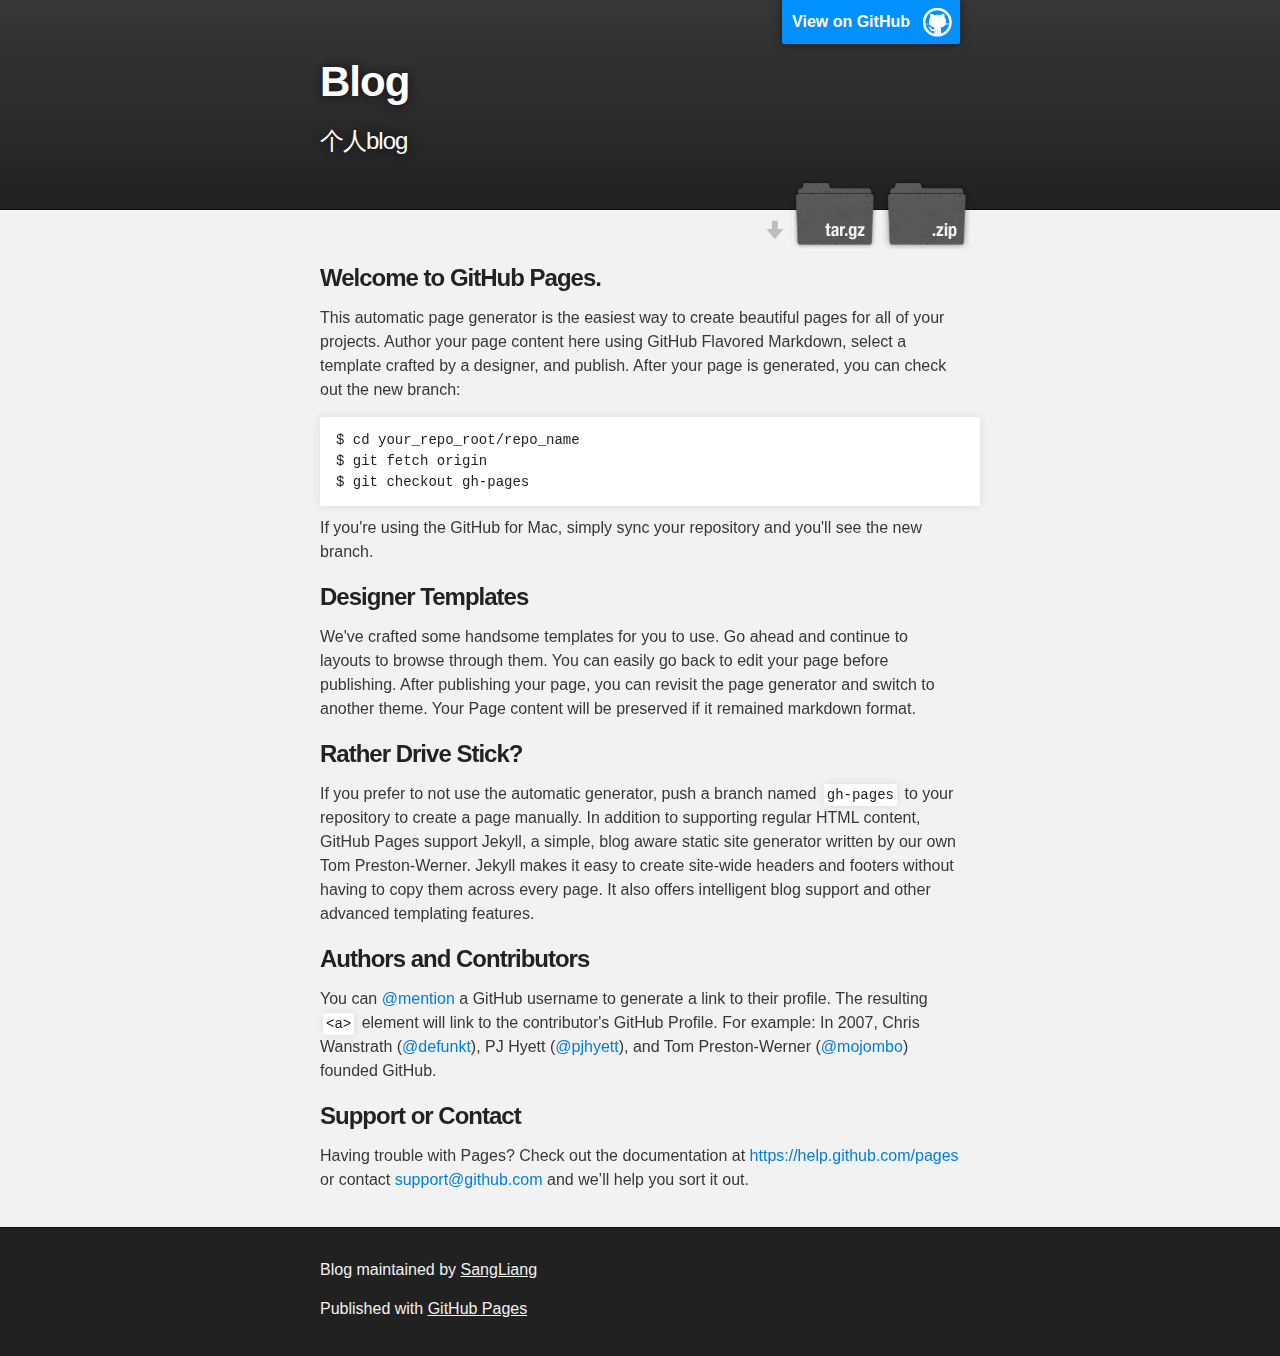
==== index.html @ adbaa925 "Create gh-pages branch via GitHub" ====
<!DOCTYPE html>
<html>

  <head>
    <meta charset='utf-8'>
    <meta http-equiv="X-UA-Compatible" content="chrome=1">
    <meta name="description" content="Blog : 个人blog">

    <link rel="stylesheet" type="text/css" media="screen" href="stylesheets/stylesheet.css">

    <title>Blog</title>
  </head>

  <body>

    <!-- HEADER -->
    <div id="header_wrap" class="outer">
        <header class="inner">
          <a id="forkme_banner" href="https://github.com/SangLiang/Blog">View on GitHub</a>

          <h1 id="project_title">Blog</h1>
          <h2 id="project_tagline">个人blog</h2>

            <section id="downloads">
              <a class="zip_download_link" href="https://github.com/SangLiang/Blog/zipball/master">Download this project as a .zip file</a>
              <a class="tar_download_link" href="https://github.com/SangLiang/Blog/tarball/master">Download this project as a tar.gz file</a>
            </section>
        </header>
    </div>

    <!-- MAIN CONTENT -->
    <div id="main_content_wrap" class="outer">
      <section id="main_content" class="inner">
        <h3>
<a id="welcome-to-github-pages" class="anchor" href="#welcome-to-github-pages" aria-hidden="true"><span class="octicon octicon-link"></span></a>Welcome to GitHub Pages.</h3>

<p>This automatic page generator is the easiest way to create beautiful pages for all of your projects. Author your page content here using GitHub Flavored Markdown, select a template crafted by a designer, and publish. After your page is generated, you can check out the new branch:</p>

<pre><code>$ cd your_repo_root/repo_name
$ git fetch origin
$ git checkout gh-pages
</code></pre>

<p>If you're using the GitHub for Mac, simply sync your repository and you'll see the new branch.</p>

<h3>
<a id="designer-templates" class="anchor" href="#designer-templates" aria-hidden="true"><span class="octicon octicon-link"></span></a>Designer Templates</h3>

<p>We've crafted some handsome templates for you to use. Go ahead and continue to layouts to browse through them. You can easily go back to edit your page before publishing. After publishing your page, you can revisit the page generator and switch to another theme. Your Page content will be preserved if it remained markdown format.</p>

<h3>
<a id="rather-drive-stick" class="anchor" href="#rather-drive-stick" aria-hidden="true"><span class="octicon octicon-link"></span></a>Rather Drive Stick?</h3>

<p>If you prefer to not use the automatic generator, push a branch named <code>gh-pages</code> to your repository to create a page manually. In addition to supporting regular HTML content, GitHub Pages support Jekyll, a simple, blog aware static site generator written by our own Tom Preston-Werner. Jekyll makes it easy to create site-wide headers and footers without having to copy them across every page. It also offers intelligent blog support and other advanced templating features.</p>

<h3>
<a id="authors-and-contributors" class="anchor" href="#authors-and-contributors" aria-hidden="true"><span class="octicon octicon-link"></span></a>Authors and Contributors</h3>

<p>You can <a href="https://github.com/blog/821" class="user-mention">@mention</a> a GitHub username to generate a link to their profile. The resulting <code>&lt;a&gt;</code> element will link to the contributor's GitHub Profile. For example: In 2007, Chris Wanstrath (<a href="https://github.com/defunkt" class="user-mention">@defunkt</a>), PJ Hyett (<a href="https://github.com/pjhyett" class="user-mention">@pjhyett</a>), and Tom Preston-Werner (<a href="https://github.com/mojombo" class="user-mention">@mojombo</a>) founded GitHub.</p>

<h3>
<a id="support-or-contact" class="anchor" href="#support-or-contact" aria-hidden="true"><span class="octicon octicon-link"></span></a>Support or Contact</h3>

<p>Having trouble with Pages? Check out the documentation at <a href="https://help.github.com/pages">https://help.github.com/pages</a> or contact <a href="mailto:support@github.com">support@github.com</a> and we’ll help you sort it out.</p>
      </section>
    </div>

    <!-- FOOTER  -->
    <div id="footer_wrap" class="outer">
      <footer class="inner">
        <p class="copyright">Blog maintained by <a href="https://github.com/SangLiang">SangLiang</a></p>
        <p>Published with <a href="http://pages.github.com">GitHub Pages</a></p>
      </footer>
    </div>

    

  </body>
</html>
---- stylesheets/stylesheet.css ----
/*******************************************************************************
Slate Theme for GitHub Pages
by Jason Costello, @jsncostello
*******************************************************************************/

@import url(pygment_trac.css);

/*******************************************************************************
MeyerWeb Reset
*******************************************************************************/

html, body, div, span, applet, object, iframe,
h1, h2, h3, h4, h5, h6, p, blockquote, pre,
a, abbr, acronym, address, big, cite, code,
del, dfn, em, img, ins, kbd, q, s, samp,
small, strike, strong, sub, sup, tt, var,
b, u, i, center,
dl, dt, dd, ol, ul, li,
fieldset, form, label, legend,
table, caption, tbody, tfoot, thead, tr, th, td,
article, aside, canvas, details, embed,
figure, figcaption, footer, header, hgroup,
menu, nav, output, ruby, section, summary,
time, mark, audio, video {
  margin: 0;
  padding: 0;
  border: 0;
  font: inherit;
  vertical-align: baseline;
}

/* HTML5 display-role reset for older browsers */
article, aside, details, figcaption, figure,
footer, header, hgroup, menu, nav, section {
  display: block;
}

ol, ul {
  list-style: none;
}

table {
  border-collapse: collapse;
  border-spacing: 0;
}

/*******************************************************************************
Theme Styles
*******************************************************************************/

body {
  box-sizing: border-box;
  color:#373737;
  background: #212121;
  font-size: 16px;
  font-family: 'Myriad Pro', Calibri, Helvetica, Arial, sans-serif;
  line-height: 1.5;
  -webkit-font-smoothing: antialiased;
}

h1, h2, h3, h4, h5, h6 {
  margin: 10px 0;
  font-weight: 700;
  color:#222222;
  font-family: 'Lucida Grande', 'Calibri', Helvetica, Arial, sans-serif;
  letter-spacing: -1px;
}

h1 {
  font-size: 36px;
  font-weight: 700;
}

h2 {
  padding-bottom: 10px;
  font-size: 32px;
  background: url('../images/bg_hr.png') repeat-x bottom;
}

h3 {
  font-size: 24px;
}

h4 {
  font-size: 21px;
}

h5 {
  font-size: 18px;
}

h6 {
  font-size: 16px;
}

p {
  margin: 10px 0 15px 0;
}

footer p {
  color: #f2f2f2;
}

a {
  text-decoration: none;
  color: #007edf;
  text-shadow: none;

  transition: color 0.5s ease;
  transition: text-shadow 0.5s ease;
  -webkit-transition: color 0.5s ease;
  -webkit-transition: text-shadow 0.5s ease;
  -moz-transition: color 0.5s ease;
  -moz-transition: text-shadow 0.5s ease;
  -o-transition: color 0.5s ease;
  -o-transition: text-shadow 0.5s ease;
  -ms-transition: color 0.5s ease;
  -ms-transition: text-shadow 0.5s ease;
}

a:hover, a:focus {text-decoration: underline;}

footer a {
  color: #F2F2F2;
  text-decoration: underline;
}

em {
  font-style: italic;
}

strong {
  font-weight: bold;
}

img {
  position: relative;
  margin: 0 auto;
  max-width: 739px;
  padding: 5px;
  margin: 10px 0 10px 0;
  border: 1px solid #ebebeb;

  box-shadow: 0 0 5px #ebebeb;
  -webkit-box-shadow: 0 0 5px #ebebeb;
  -moz-box-shadow: 0 0 5px #ebebeb;
  -o-box-shadow: 0 0 5px #ebebeb;
  -ms-box-shadow: 0 0 5px #ebebeb;
}

p img {
  display: inline;
  margin: 0;
  padding: 0;
  vertical-align: middle;
  text-align: center;
  border: none;
}

pre, code {
  width: 100%;
  color: #222;
  background-color: #fff;

  font-family: Monaco, "Bitstream Vera Sans Mono", "Lucida Console", Terminal, monospace;
  font-size: 14px;

  border-radius: 2px;
  -moz-border-radius: 2px;
  -webkit-border-radius: 2px;
}

pre {
  width: 100%;
  padding: 10px;
  box-shadow: 0 0 10px rgba(0,0,0,.1);
  overflow: auto;
}

code {
  padding: 3px;
  margin: 0 3px;
  box-shadow: 0 0 10px rgba(0,0,0,.1);
}

pre code {
  display: block;
  box-shadow: none;
}

blockquote {
  color: #666;
  margin-bottom: 20px;
  padding: 0 0 0 20px;
  border-left: 3px solid #bbb;
}


ul, ol, dl {
  margin-bottom: 15px
}

ul {
  list-style-position: inside;
  list-style: disc;
  padding-left: 20px;
}

ol {
  list-style-position: inside;
  list-style: decimal;
  padding-left: 20px;
}

dl dt {
  font-weight: bold;
}

dl dd {
  padding-left: 20px;
  font-style: italic;
}

dl p {
  padding-left: 20px;
  font-style: italic;
}

hr {
  height: 1px;
  margin-bottom: 5px;
  border: none;
  background: url('../images/bg_hr.png') repeat-x center;
}

table {
  border: 1px solid #373737;
  margin-bottom: 20px;
  text-align: left;
 }

th {
  font-family: 'Lucida Grande', 'Helvetica Neue', Helvetica, Arial, sans-serif;
  padding: 10px;
  background: #373737;
  color: #fff;
 }

td {
  padding: 10px;
  border: 1px solid #373737;
 }

form {
  background: #f2f2f2;
  padding: 20px;
}

/*******************************************************************************
Full-Width Styles
*******************************************************************************/

.outer {
  width: 100%;
}

.inner {
  position: relative;
  max-width: 640px;
  padding: 20px 10px;
  margin: 0 auto;
}

#forkme_banner {
  display: block;
  position: absolute;
  top:0;
  right: 10px;
  z-index: 10;
  padding: 10px 50px 10px 10px;
  color: #fff;
  background: url('../images/blacktocat.png') #0090ff no-repeat 95% 50%;
  font-weight: 700;
  box-shadow: 0 0 10px rgba(0,0,0,.5);
  border-bottom-left-radius: 2px;
  border-bottom-right-radius: 2px;
}

#header_wrap {
  background: #212121;
  background: -moz-linear-gradient(top, #373737, #212121);
  background: -webkit-linear-gradient(top, #373737, #212121);
  background: -ms-linear-gradient(top, #373737, #212121);
  background: -o-linear-gradient(top, #373737, #212121);
  background: linear-gradient(top, #373737, #212121);
}

#header_wrap .inner {
  padding: 50px 10px 30px 10px;
}

#project_title {
  margin: 0;
  color: #fff;
  font-size: 42px;
  font-weight: 700;
  text-shadow: #111 0px 0px 10px;
}

#project_tagline {
  color: #fff;
  font-size: 24px;
  font-weight: 300;
  background: none;
  text-shadow: #111 0px 0px 10px;
}

#downloads {
  position: absolute;
  width: 210px;
  z-index: 10;
  bottom: -40px;
  right: 0;
  height: 70px;
  background: url('../images/icon_download.png') no-repeat 0% 90%;
}

.zip_download_link {
  display: block;
  float: right;
  width: 90px;
  height:70px;
  text-indent: -5000px;
  overflow: hidden;
  background: url(../images/sprite_download.png) no-repeat bottom left;
}

.tar_download_link {
  display: block;
  float: right;
  width: 90px;
  height:70px;
  text-indent: -5000px;
  overflow: hidden;
  background: url(../images/sprite_download.png) no-repeat bottom right;
  margin-left: 10px;
}

.zip_download_link:hover {
  background: url(../images/sprite_download.png) no-repeat top left;
}

.tar_download_link:hover {
  background: url(../images/sprite_download.png) no-repeat top right;
}

#main_content_wrap {
  background: #f2f2f2;
  border-top: 1px solid #111;
  border-bottom: 1px solid #111;
}

#main_content {
  padding-top: 40px;
}

#footer_wrap {
  background: #212121;
}



/*******************************************************************************
Small Device Styles
*******************************************************************************/

@media screen and (max-width: 480px) {
  body {
    font-size:14px;
  }

  #downloads {
    display: none;
  }

  .inner {
    min-width: 320px;
    max-width: 480px;
  }

  #project_title {
  font-size: 32px;
  }

  h1 {
    font-size: 28px;
  }

  h2 {
    font-size: 24px;
  }

  h3 {
    font-size: 21px;
  }

  h4 {
    font-size: 18px;
  }

  h5 {
    font-size: 14px;
  }

  h6 {
    font-size: 12px;
  }

  code, pre {
    min-width: 320px;
    max-width: 480px;
    font-size: 11px;
  }

}
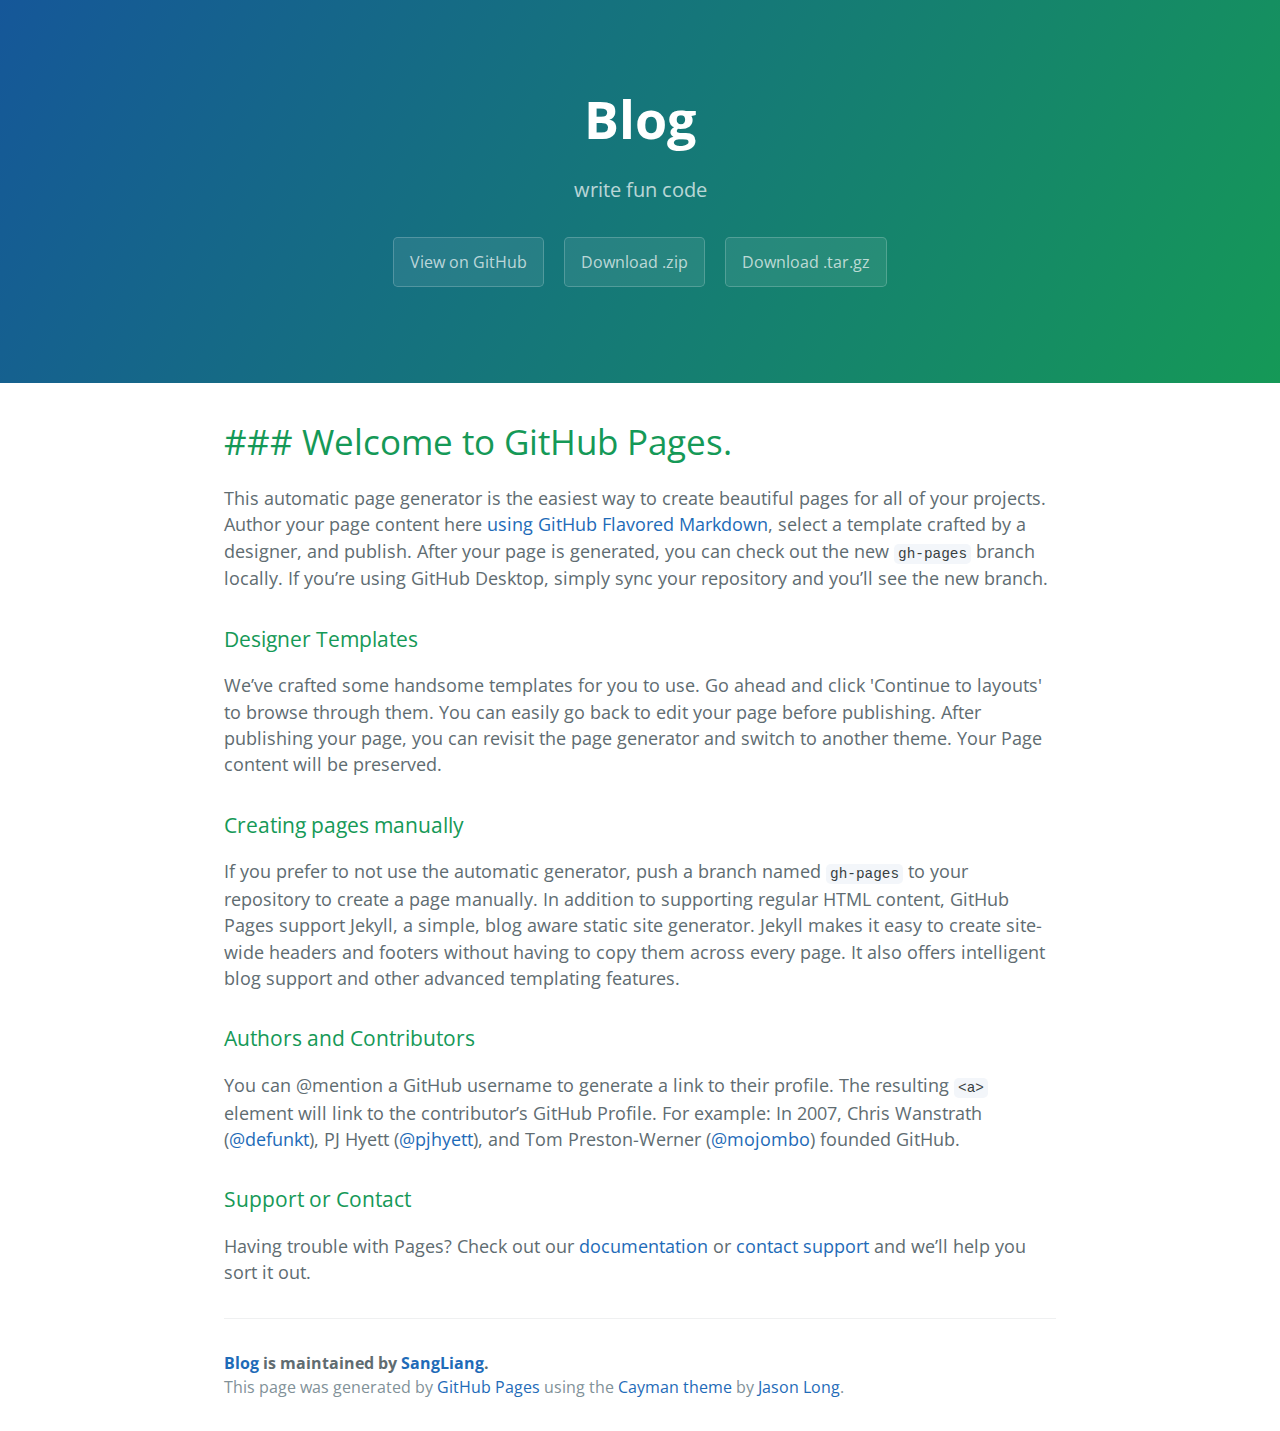
==== commit 9dacd980: "Create gh-pages branch via GitHub" ====
--- a/index.html
+++ b/index.html
@@ -1,79 +1,57 @@
 <!DOCTYPE html>
-<html>
+<html lang="en-us">
+  <head>
+    <meta charset="UTF-8">
+    <title>Blog by SangLiang</title>
+    <meta name="viewport" content="width=device-width, initial-scale=1">
+    <link rel="stylesheet" type="text/css" href="stylesheets/normalize.css" media="screen">
+    <link href='https://fonts.googleapis.com/css?family=Open+Sans:400,700' rel='stylesheet' type='text/css'>
+    <link rel="stylesheet" type="text/css" href="stylesheets/stylesheet.css" media="screen">
+    <link rel="stylesheet" type="text/css" href="stylesheets/github-light.css" media="screen">
+  </head>
+  <body>
+    <section class="page-header">
+      <h1 class="project-name">Blog</h1>
+      <h2 class="project-tagline">write fun code</h2>
+      <a href="https://github.com/SangLiang/Blog" class="btn">View on GitHub</a>
+      <a href="https://github.com/SangLiang/Blog/zipball/master" class="btn">Download .zip</a>
+      <a href="https://github.com/SangLiang/Blog/tarball/master" class="btn">Download .tar.gz</a>
+    </section>
 
-  <head>
-    <meta charset='utf-8'>
-    <meta http-equiv="X-UA-Compatible" content="chrome=1">
-    <meta name="description" content="Blog : 个人blog">
+    <section class="main-content">
+      <h1>
+<a id="-welcome-to-github-pages" class="anchor" href="#-welcome-to-github-pages" aria-hidden="true"><span aria-hidden="true" class="octicon octicon-link"></span></a>### Welcome to GitHub Pages.</h1>
 
-    <link rel="stylesheet" type="text/css" media="screen" href="stylesheets/stylesheet.css">
-
-    <title>Blog</title>
-  </head>
-
-  <body>
-
-    <!-- HEADER -->
-    <div id="header_wrap" class="outer">
-        <header class="inner">
-          <a id="forkme_banner" href="https://github.com/SangLiang/Blog">View on GitHub</a>
-
-          <h1 id="project_title">Blog</h1>
-          <h2 id="project_tagline">个人blog</h2>
-
-            <section id="downloads">
-              <a class="zip_download_link" href="https://github.com/SangLiang/Blog/zipball/master">Download this project as a .zip file</a>
-              <a class="tar_download_link" href="https://github.com/SangLiang/Blog/tarball/master">Download this project as a tar.gz file</a>
-            </section>
-        </header>
-    </div>
-
-    <!-- MAIN CONTENT -->
-    <div id="main_content_wrap" class="outer">
-      <section id="main_content" class="inner">
-        <h3>
-<a id="welcome-to-github-pages" class="anchor" href="#welcome-to-github-pages" aria-hidden="true"><span class="octicon octicon-link"></span></a>Welcome to GitHub Pages.</h3>
-
-<p>This automatic page generator is the easiest way to create beautiful pages for all of your projects. Author your page content here using GitHub Flavored Markdown, select a template crafted by a designer, and publish. After your page is generated, you can check out the new branch:</p>
-
-<pre><code>$ cd your_repo_root/repo_name
-$ git fetch origin
-$ git checkout gh-pages
-</code></pre>
-
-<p>If you're using the GitHub for Mac, simply sync your repository and you'll see the new branch.</p>
+<p>This automatic page generator is the easiest way to create beautiful pages for all of your projects. Author your page content here <a href="https://guides.github.com/features/mastering-markdown/">using GitHub Flavored Markdown</a>, select a template crafted by a designer, and publish. After your page is generated, you can check out the new <code>gh-pages</code> branch locally. If you’re using GitHub Desktop, simply sync your repository and you’ll see the new branch.</p>
 
 <h3>
-<a id="designer-templates" class="anchor" href="#designer-templates" aria-hidden="true"><span class="octicon octicon-link"></span></a>Designer Templates</h3>
+<a id="designer-templates" class="anchor" href="#designer-templates" aria-hidden="true"><span aria-hidden="true" class="octicon octicon-link"></span></a>Designer Templates</h3>
 
-<p>We've crafted some handsome templates for you to use. Go ahead and continue to layouts to browse through them. You can easily go back to edit your page before publishing. After publishing your page, you can revisit the page generator and switch to another theme. Your Page content will be preserved if it remained markdown format.</p>
+<p>We’ve crafted some handsome templates for you to use. Go ahead and click 'Continue to layouts' to browse through them. You can easily go back to edit your page before publishing. After publishing your page, you can revisit the page generator and switch to another theme. Your Page content will be preserved.</p>
 
 <h3>
-<a id="rather-drive-stick" class="anchor" href="#rather-drive-stick" aria-hidden="true"><span class="octicon octicon-link"></span></a>Rather Drive Stick?</h3>
+<a id="creating-pages-manually" class="anchor" href="#creating-pages-manually" aria-hidden="true"><span aria-hidden="true" class="octicon octicon-link"></span></a>Creating pages manually</h3>
 
-<p>If you prefer to not use the automatic generator, push a branch named <code>gh-pages</code> to your repository to create a page manually. In addition to supporting regular HTML content, GitHub Pages support Jekyll, a simple, blog aware static site generator written by our own Tom Preston-Werner. Jekyll makes it easy to create site-wide headers and footers without having to copy them across every page. It also offers intelligent blog support and other advanced templating features.</p>
+<p>If you prefer to not use the automatic generator, push a branch named <code>gh-pages</code> to your repository to create a page manually. In addition to supporting regular HTML content, GitHub Pages support Jekyll, a simple, blog aware static site generator. Jekyll makes it easy to create site-wide headers and footers without having to copy them across every page. It also offers intelligent blog support and other advanced templating features.</p>
 
 <h3>
-<a id="authors-and-contributors" class="anchor" href="#authors-and-contributors" aria-hidden="true"><span class="octicon octicon-link"></span></a>Authors and Contributors</h3>
+<a id="authors-and-contributors" class="anchor" href="#authors-and-contributors" aria-hidden="true"><span aria-hidden="true" class="octicon octicon-link"></span></a>Authors and Contributors</h3>
 
-<p>You can <a href="https://github.com/blog/821" class="user-mention">@mention</a> a GitHub username to generate a link to their profile. The resulting <code>&lt;a&gt;</code> element will link to the contributor's GitHub Profile. For example: In 2007, Chris Wanstrath (<a href="https://github.com/defunkt" class="user-mention">@defunkt</a>), PJ Hyett (<a href="https://github.com/pjhyett" class="user-mention">@pjhyett</a>), and Tom Preston-Werner (<a href="https://github.com/mojombo" class="user-mention">@mojombo</a>) founded GitHub.</p>
+<p>You can @mention a GitHub username to generate a link to their profile. The resulting <code>&lt;a&gt;</code> element will link to the contributor’s GitHub Profile. For example: In 2007, Chris Wanstrath (<a href="https://github.com/defunkt" class="user-mention">@defunkt</a>), PJ Hyett (<a href="https://github.com/pjhyett" class="user-mention">@pjhyett</a>), and Tom Preston-Werner (<a href="https://github.com/mojombo" class="user-mention">@mojombo</a>) founded GitHub.</p>
 
 <h3>
-<a id="support-or-contact" class="anchor" href="#support-or-contact" aria-hidden="true"><span class="octicon octicon-link"></span></a>Support or Contact</h3>
+<a id="support-or-contact" class="anchor" href="#support-or-contact" aria-hidden="true"><span aria-hidden="true" class="octicon octicon-link"></span></a>Support or Contact</h3>
 
-<p>Having trouble with Pages? Check out the documentation at <a href="https://help.github.com/pages">https://help.github.com/pages</a> or contact <a href="mailto:support@github.com">support@github.com</a> and we’ll help you sort it out.</p>
-      </section>
-    </div>
+<p>Having trouble with Pages? Check out our <a href="https://help.github.com/pages">documentation</a> or <a href="https://github.com/contact">contact support</a> and we’ll help you sort it out.</p>
 
-    <!-- FOOTER  -->
-    <div id="footer_wrap" class="outer">
-      <footer class="inner">
-        <p class="copyright">Blog maintained by <a href="https://github.com/SangLiang">SangLiang</a></p>
-        <p>Published with <a href="http://pages.github.com">GitHub Pages</a></p>
+      <footer class="site-footer">
+        <span class="site-footer-owner"><a href="https://github.com/SangLiang/Blog">Blog</a> is maintained by <a href="https://github.com/SangLiang">SangLiang</a>.</span>
+
+        <span class="site-footer-credits">This page was generated by <a href="https://pages.github.com">GitHub Pages</a> using the <a href="https://github.com/jasonlong/cayman-theme">Cayman theme</a> by <a href="https://twitter.com/jasonlong">Jason Long</a>.</span>
       </footer>
-    </div>
 
-    
+    </section>
 
+  
   </body>
 </html>
--- a/stylesheets/stylesheet.css
+++ b/stylesheets/stylesheet.css
@@ -1,425 +1,245 @@
-/*******************************************************************************
-Slate Theme for GitHub Pages
-by Jason Costello, @jsncostello
-*******************************************************************************/
-
-@import url(pygment_trac.css);
-
-/*******************************************************************************
-MeyerWeb Reset
-*******************************************************************************/
-
-html, body, div, span, applet, object, iframe,
-h1, h2, h3, h4, h5, h6, p, blockquote, pre,
-a, abbr, acronym, address, big, cite, code,
-del, dfn, em, img, ins, kbd, q, s, samp,
-small, strike, strong, sub, sup, tt, var,
-b, u, i, center,
-dl, dt, dd, ol, ul, li,
-fieldset, form, label, legend,
-table, caption, tbody, tfoot, thead, tr, th, td,
-article, aside, canvas, details, embed,
-figure, figcaption, footer, header, hgroup,
-menu, nav, output, ruby, section, summary,
-time, mark, audio, video {
+* {
+  box-sizing: border-box; }
+
+body {
+  padding: 0;
   margin: 0;
+  font-family: "Open Sans", "Helvetica Neue", Helvetica, Arial, sans-serif;
+  font-size: 16px;
+  line-height: 1.5;
+  color: #606c71; }
+
+a {
+  color: #1e6bb8;
+  text-decoration: none; }
+  a:hover {
+    text-decoration: underline; }
+
+.btn {
+  display: inline-block;
+  margin-bottom: 1rem;
+  color: rgba(255, 255, 255, 0.7);
+  background-color: rgba(255, 255, 255, 0.08);
+  border-color: rgba(255, 255, 255, 0.2);
+  border-style: solid;
+  border-width: 1px;
+  border-radius: 0.3rem;
+  transition: color 0.2s, background-color 0.2s, border-color 0.2s; }
+  .btn + .btn {
+    margin-left: 1rem; }
+
+.btn:hover {
+  color: rgba(255, 255, 255, 0.8);
+  text-decoration: none;
+  background-color: rgba(255, 255, 255, 0.2);
+  border-color: rgba(255, 255, 255, 0.3); }
+
+@media screen and (min-width: 64em) {
+  .btn {
+    padding: 0.75rem 1rem; } }
+
+@media screen and (min-width: 42em) and (max-width: 64em) {
+  .btn {
+    padding: 0.6rem 0.9rem;
+    font-size: 0.9rem; } }
+
+@media screen and (max-width: 42em) {
+  .btn {
+    display: block;
+    width: 100%;
+    padding: 0.75rem;
+    font-size: 0.9rem; }
+    .btn + .btn {
+      margin-top: 1rem;
+      margin-left: 0; } }
+
+.page-header {
+  color: #fff;
+  text-align: center;
+  background-color: #159957;
+  background-image: linear-gradient(120deg, #155799, #159957); }
+
+@media screen and (min-width: 64em) {
+  .page-header {
+    padding: 5rem 6rem; } }
+
+@media screen and (min-width: 42em) and (max-width: 64em) {
+  .page-header {
+    padding: 3rem 4rem; } }
+
+@media screen and (max-width: 42em) {
+  .page-header {
+    padding: 2rem 1rem; } }
+
+.project-name {
+  margin-top: 0;
+  margin-bottom: 0.1rem; }
+
+@media screen and (min-width: 64em) {
+  .project-name {
+    font-size: 3.25rem; } }
+
+@media screen and (min-width: 42em) and (max-width: 64em) {
+  .project-name {
+    font-size: 2.25rem; } }
+
+@media screen and (max-width: 42em) {
+  .project-name {
+    font-size: 1.75rem; } }
+
+.project-tagline {
+  margin-bottom: 2rem;
+  font-weight: normal;
+  opacity: 0.7; }
+
+@media screen and (min-width: 64em) {
+  .project-tagline {
+    font-size: 1.25rem; } }
+
+@media screen and (min-width: 42em) and (max-width: 64em) {
+  .project-tagline {
+    font-size: 1.15rem; } }
+
+@media screen and (max-width: 42em) {
+  .project-tagline {
+    font-size: 1rem; } }
+
+.main-content :first-child {
+  margin-top: 0; }
+.main-content img {
+  max-width: 100%; }
+.main-content h1, .main-content h2, .main-content h3, .main-content h4, .main-content h5, .main-content h6 {
+  margin-top: 2rem;
+  margin-bottom: 1rem;
+  font-weight: normal;
+  color: #159957; }
+.main-content p {
+  margin-bottom: 1em; }
+.main-content code {
+  padding: 2px 4px;
+  font-family: Consolas, "Liberation Mono", Menlo, Courier, monospace;
+  font-size: 0.9rem;
+  color: #383e41;
+  background-color: #f3f6fa;
+  border-radius: 0.3rem; }
+.main-content pre {
+  padding: 0.8rem;
+  margin-top: 0;
+  margin-bottom: 1rem;
+  font: 1rem Consolas, "Liberation Mono", Menlo, Courier, monospace;
+  color: #567482;
+  word-wrap: normal;
+  background-color: #f3f6fa;
+  border: solid 1px #dce6f0;
+  border-radius: 0.3rem; }
+  .main-content pre > code {
+    padding: 0;
+    margin: 0;
+    font-size: 0.9rem;
+    color: #567482;
+    word-break: normal;
+    white-space: pre;
+    background: transparent;
+    border: 0; }
+.main-content .highlight {
+  margin-bottom: 1rem; }
+  .main-content .highlight pre {
+    margin-bottom: 0;
+    word-break: normal; }
+.main-content .highlight pre, .main-content pre {
+  padding: 0.8rem;
+  overflow: auto;
+  font-size: 0.9rem;
+  line-height: 1.45;
+  border-radius: 0.3rem; }
+.main-content pre code, .main-content pre tt {
+  display: inline;
+  max-width: initial;
   padding: 0;
-  border: 0;
-  font: inherit;
-  vertical-align: baseline;
-}
-
-/* HTML5 display-role reset for older browsers */
-article, aside, details, figcaption, figure,
-footer, header, hgroup, menu, nav, section {
+  margin: 0;
+  overflow: initial;
+  line-height: inherit;
+  word-wrap: normal;
+  background-color: transparent;
+  border: 0; }
+  .main-content pre code:before, .main-content pre code:after, .main-content pre tt:before, .main-content pre tt:after {
+    content: normal; }
+.main-content ul, .main-content ol {
+  margin-top: 0; }
+.main-content blockquote {
+  padding: 0 1rem;
+  margin-left: 0;
+  color: #819198;
+  border-left: 0.3rem solid #dce6f0; }
+  .main-content blockquote > :first-child {
+    margin-top: 0; }
+  .main-content blockquote > :last-child {
+    margin-bottom: 0; }
+.main-content table {
   display: block;
-}
-
-ol, ul {
-  list-style: none;
-}
-
-table {
-  border-collapse: collapse;
-  border-spacing: 0;
-}
-
-/*******************************************************************************
-Theme Styles
-*******************************************************************************/
-
-body {
-  box-sizing: border-box;
-  color:#373737;
-  background: #212121;
-  font-size: 16px;
-  font-family: 'Myriad Pro', Calibri, Helvetica, Arial, sans-serif;
-  line-height: 1.5;
-  -webkit-font-smoothing: antialiased;
-}
-
-h1, h2, h3, h4, h5, h6 {
-  margin: 10px 0;
-  font-weight: 700;
-  color:#222222;
-  font-family: 'Lucida Grande', 'Calibri', Helvetica, Arial, sans-serif;
-  letter-spacing: -1px;
-}
-
-h1 {
-  font-size: 36px;
-  font-weight: 700;
-}
-
-h2 {
-  padding-bottom: 10px;
-  font-size: 32px;
-  background: url('../images/bg_hr.png') repeat-x bottom;
-}
-
-h3 {
-  font-size: 24px;
-}
-
-h4 {
-  font-size: 21px;
-}
-
-h5 {
-  font-size: 18px;
-}
-
-h6 {
-  font-size: 16px;
-}
-
-p {
-  margin: 10px 0 15px 0;
-}
-
-footer p {
-  color: #f2f2f2;
-}
-
-a {
-  text-decoration: none;
-  color: #007edf;
-  text-shadow: none;
-
-  transition: color 0.5s ease;
-  transition: text-shadow 0.5s ease;
-  -webkit-transition: color 0.5s ease;
-  -webkit-transition: text-shadow 0.5s ease;
-  -moz-transition: color 0.5s ease;
-  -moz-transition: text-shadow 0.5s ease;
-  -o-transition: color 0.5s ease;
-  -o-transition: text-shadow 0.5s ease;
-  -ms-transition: color 0.5s ease;
-  -ms-transition: text-shadow 0.5s ease;
-}
-
-a:hover, a:focus {text-decoration: underline;}
-
-footer a {
-  color: #F2F2F2;
-  text-decoration: underline;
-}
-
-em {
-  font-style: italic;
-}
-
-strong {
-  font-weight: bold;
-}
-
-img {
-  position: relative;
-  margin: 0 auto;
-  max-width: 739px;
-  padding: 5px;
-  margin: 10px 0 10px 0;
-  border: 1px solid #ebebeb;
-
-  box-shadow: 0 0 5px #ebebeb;
-  -webkit-box-shadow: 0 0 5px #ebebeb;
-  -moz-box-shadow: 0 0 5px #ebebeb;
-  -o-box-shadow: 0 0 5px #ebebeb;
-  -ms-box-shadow: 0 0 5px #ebebeb;
-}
-
-p img {
-  display: inline;
-  margin: 0;
+  width: 100%;
+  overflow: auto;
+  word-break: normal;
+  word-break: keep-all; }
+  .main-content table th {
+    font-weight: bold; }
+  .main-content table th, .main-content table td {
+    padding: 0.5rem 1rem;
+    border: 1px solid #e9ebec; }
+.main-content dl {
+  padding: 0; }
+  .main-content dl dt {
+    padding: 0;
+    margin-top: 1rem;
+    font-size: 1rem;
+    font-weight: bold; }
+  .main-content dl dd {
+    padding: 0;
+    margin-bottom: 1rem; }
+.main-content hr {
+  height: 2px;
   padding: 0;
-  vertical-align: middle;
-  text-align: center;
-  border: none;
-}
-
-pre, code {
-  width: 100%;
-  color: #222;
-  background-color: #fff;
-
-  font-family: Monaco, "Bitstream Vera Sans Mono", "Lucida Console", Terminal, monospace;
-  font-size: 14px;
-
-  border-radius: 2px;
-  -moz-border-radius: 2px;
-  -webkit-border-radius: 2px;
-}
-
-pre {
-  width: 100%;
-  padding: 10px;
-  box-shadow: 0 0 10px rgba(0,0,0,.1);
-  overflow: auto;
-}
-
-code {
-  padding: 3px;
-  margin: 0 3px;
-  box-shadow: 0 0 10px rgba(0,0,0,.1);
-}
-
-pre code {
+  margin: 1rem 0;
+  background-color: #eff0f1;
+  border: 0; }
+
+@media screen and (min-width: 64em) {
+  .main-content {
+    max-width: 64rem;
+    padding: 2rem 6rem;
+    margin: 0 auto;
+    font-size: 1.1rem; } }
+
+@media screen and (min-width: 42em) and (max-width: 64em) {
+  .main-content {
+    padding: 2rem 4rem;
+    font-size: 1.1rem; } }
+
+@media screen and (max-width: 42em) {
+  .main-content {
+    padding: 2rem 1rem;
+    font-size: 1rem; } }
+
+.site-footer {
+  padding-top: 2rem;
+  margin-top: 2rem;
+  border-top: solid 1px #eff0f1; }
+
+.site-footer-owner {
   display: block;
-  box-shadow: none;
-}
-
-blockquote {
-  color: #666;
-  margin-bottom: 20px;
-  padding: 0 0 0 20px;
-  border-left: 3px solid #bbb;
-}
-
-
-ul, ol, dl {
-  margin-bottom: 15px
-}
-
-ul {
-  list-style-position: inside;
-  list-style: disc;
-  padding-left: 20px;
-}
-
-ol {
-  list-style-position: inside;
-  list-style: decimal;
-  padding-left: 20px;
-}
-
-dl dt {
-  font-weight: bold;
-}
-
-dl dd {
-  padding-left: 20px;
-  font-style: italic;
-}
-
-dl p {
-  padding-left: 20px;
-  font-style: italic;
-}
-
-hr {
-  height: 1px;
-  margin-bottom: 5px;
-  border: none;
-  background: url('../images/bg_hr.png') repeat-x center;
-}
-
-table {
-  border: 1px solid #373737;
-  margin-bottom: 20px;
-  text-align: left;
- }
-
-th {
-  font-family: 'Lucida Grande', 'Helvetica Neue', Helvetica, Arial, sans-serif;
-  padding: 10px;
-  background: #373737;
-  color: #fff;
- }
-
-td {
-  padding: 10px;
-  border: 1px solid #373737;
- }
-
-form {
-  background: #f2f2f2;
-  padding: 20px;
-}
-
-/*******************************************************************************
-Full-Width Styles
-*******************************************************************************/
-
-.outer {
-  width: 100%;
-}
-
-.inner {
-  position: relative;
-  max-width: 640px;
-  padding: 20px 10px;
-  margin: 0 auto;
-}
-
-#forkme_banner {
-  display: block;
-  position: absolute;
-  top:0;
-  right: 10px;
-  z-index: 10;
-  padding: 10px 50px 10px 10px;
-  color: #fff;
-  background: url('../images/blacktocat.png') #0090ff no-repeat 95% 50%;
-  font-weight: 700;
-  box-shadow: 0 0 10px rgba(0,0,0,.5);
-  border-bottom-left-radius: 2px;
-  border-bottom-right-radius: 2px;
-}
-
-#header_wrap {
-  background: #212121;
-  background: -moz-linear-gradient(top, #373737, #212121);
-  background: -webkit-linear-gradient(top, #373737, #212121);
-  background: -ms-linear-gradient(top, #373737, #212121);
-  background: -o-linear-gradient(top, #373737, #212121);
-  background: linear-gradient(top, #373737, #212121);
-}
-
-#header_wrap .inner {
-  padding: 50px 10px 30px 10px;
-}
-
-#project_title {
-  margin: 0;
-  color: #fff;
-  font-size: 42px;
-  font-weight: 700;
-  text-shadow: #111 0px 0px 10px;
-}
-
-#project_tagline {
-  color: #fff;
-  font-size: 24px;
-  font-weight: 300;
-  background: none;
-  text-shadow: #111 0px 0px 10px;
-}
-
-#downloads {
-  position: absolute;
-  width: 210px;
-  z-index: 10;
-  bottom: -40px;
-  right: 0;
-  height: 70px;
-  background: url('../images/icon_download.png') no-repeat 0% 90%;
-}
-
-.zip_download_link {
-  display: block;
-  float: right;
-  width: 90px;
-  height:70px;
-  text-indent: -5000px;
-  overflow: hidden;
-  background: url(../images/sprite_download.png) no-repeat bottom left;
-}
-
-.tar_download_link {
-  display: block;
-  float: right;
-  width: 90px;
-  height:70px;
-  text-indent: -5000px;
-  overflow: hidden;
-  background: url(../images/sprite_download.png) no-repeat bottom right;
-  margin-left: 10px;
-}
-
-.zip_download_link:hover {
-  background: url(../images/sprite_download.png) no-repeat top left;
-}
-
-.tar_download_link:hover {
-  background: url(../images/sprite_download.png) no-repeat top right;
-}
-
-#main_content_wrap {
-  background: #f2f2f2;
-  border-top: 1px solid #111;
-  border-bottom: 1px solid #111;
-}
-
-#main_content {
-  padding-top: 40px;
-}
-
-#footer_wrap {
-  background: #212121;
-}
-
-
-
-/*******************************************************************************
-Small Device Styles
-*******************************************************************************/
-
-@media screen and (max-width: 480px) {
-  body {
-    font-size:14px;
-  }
-
-  #downloads {
-    display: none;
-  }
-
-  .inner {
-    min-width: 320px;
-    max-width: 480px;
-  }
-
-  #project_title {
-  font-size: 32px;
-  }
-
-  h1 {
-    font-size: 28px;
-  }
-
-  h2 {
-    font-size: 24px;
-  }
-
-  h3 {
-    font-size: 21px;
-  }
-
-  h4 {
-    font-size: 18px;
-  }
-
-  h5 {
-    font-size: 14px;
-  }
-
-  h6 {
-    font-size: 12px;
-  }
-
-  code, pre {
-    min-width: 320px;
-    max-width: 480px;
-    font-size: 11px;
-  }
-
-}
+  font-weight: bold; }
+
+.site-footer-credits {
+  color: #819198; }
+
+@media screen and (min-width: 64em) {
+  .site-footer {
+    font-size: 1rem; } }
+
+@media screen and (min-width: 42em) and (max-width: 64em) {
+  .site-footer {
+    font-size: 1rem; } }
+
+@media screen and (max-width: 42em) {
+  .site-footer {
+    font-size: 0.9rem; } }
--- a/stylesheets/github-light.css
+++ b/stylesheets/github-light.css
@@ -0,0 +1,124 @@
+/*
+The MIT License (MIT)
+
+Copyright (c) 2016 GitHub, Inc.
+
+Permission is hereby granted, free of charge, to any person obtaining a copy
+of this software and associated documentation files (the "Software"), to deal
+in the Software without restriction, including without limitation the rights
+to use, copy, modify, merge, publish, distribute, sublicense, and/or sell
+copies of the Software, and to permit persons to whom the Software is
+furnished to do so, subject to the following conditions:
+
+The above copyright notice and this permission notice shall be included in all
+copies or substantial portions of the Software.
+
+THE SOFTWARE IS PROVIDED "AS IS", WITHOUT WARRANTY OF ANY KIND, EXPRESS OR
+IMPLIED, INCLUDING BUT NOT LIMITED TO THE WARRANTIES OF MERCHANTABILITY,
+FITNESS FOR A PARTICULAR PURPOSE AND NONINFRINGEMENT. IN NO EVENT SHALL THE
+AUTHORS OR COPYRIGHT HOLDERS BE LIABLE FOR ANY CLAIM, DAMAGES OR OTHER
+LIABILITY, WHETHER IN AN ACTION OF CONTRACT, TORT OR OTHERWISE, ARISING FROM,
+OUT OF OR IN CONNECTION WITH THE SOFTWARE OR THE USE OR OTHER DEALINGS IN THE
+SOFTWARE.
+
+*/
+
+.pl-c /* comment */ {
+  color: #969896;
+}
+
+.pl-c1 /* constant, variable.other.constant, support, meta.property-name, support.constant, support.variable, meta.module-reference, markup.raw, meta.diff.header */,
+.pl-s .pl-v /* string variable */ {
+  color: #0086b3;
+}
+
+.pl-e /* entity */,
+.pl-en /* entity.name */ {
+  color: #795da3;
+}
+
+.pl-smi /* variable.parameter.function, storage.modifier.package, storage.modifier.import, storage.type.java, variable.other */,
+.pl-s .pl-s1 /* string source */ {
+  color: #333;
+}
+
+.pl-ent /* entity.name.tag */ {
+  color: #63a35c;
+}
+
+.pl-k /* keyword, storage, storage.type */ {
+  color: #a71d5d;
+}
+
+.pl-s /* string */,
+.pl-pds /* punctuation.definition.string, string.regexp.character-class */,
+.pl-s .pl-pse .pl-s1 /* string punctuation.section.embedded source */,
+.pl-sr /* string.regexp */,
+.pl-sr .pl-cce /* string.regexp constant.character.escape */,
+.pl-sr .pl-sre /* string.regexp source.ruby.embedded */,
+.pl-sr .pl-sra /* string.regexp string.regexp.arbitrary-repitition */ {
+  color: #183691;
+}
+
+.pl-v /* variable */ {
+  color: #ed6a43;
+}
+
+.pl-id /* invalid.deprecated */ {
+  color: #b52a1d;
+}
+
+.pl-ii /* invalid.illegal */ {
+  color: #f8f8f8;
+  background-color: #b52a1d;
+}
+
+.pl-sr .pl-cce /* string.regexp constant.character.escape */ {
+  font-weight: bold;
+  color: #63a35c;
+}
+
+.pl-ml /* markup.list */ {
+  color: #693a17;
+}
+
+.pl-mh /* markup.heading */,
+.pl-mh .pl-en /* markup.heading entity.name */,
+.pl-ms /* meta.separator */ {
+  font-weight: bold;
+  color: #1d3e81;
+}
+
+.pl-mq /* markup.quote */ {
+  color: #008080;
+}
+
+.pl-mi /* markup.italic */ {
+  font-style: italic;
+  color: #333;
+}
+
+.pl-mb /* markup.bold */ {
+  font-weight: bold;
+  color: #333;
+}
+
+.pl-md /* markup.deleted, meta.diff.header.from-file */ {
+  color: #bd2c00;
+  background-color: #ffecec;
+}
+
+.pl-mi1 /* markup.inserted, meta.diff.header.to-file */ {
+  color: #55a532;
+  background-color: #eaffea;
+}
+
+.pl-mdr /* meta.diff.range */ {
+  font-weight: bold;
+  color: #795da3;
+}
+
+.pl-mo /* meta.output */ {
+  color: #1d3e81;
+}
+
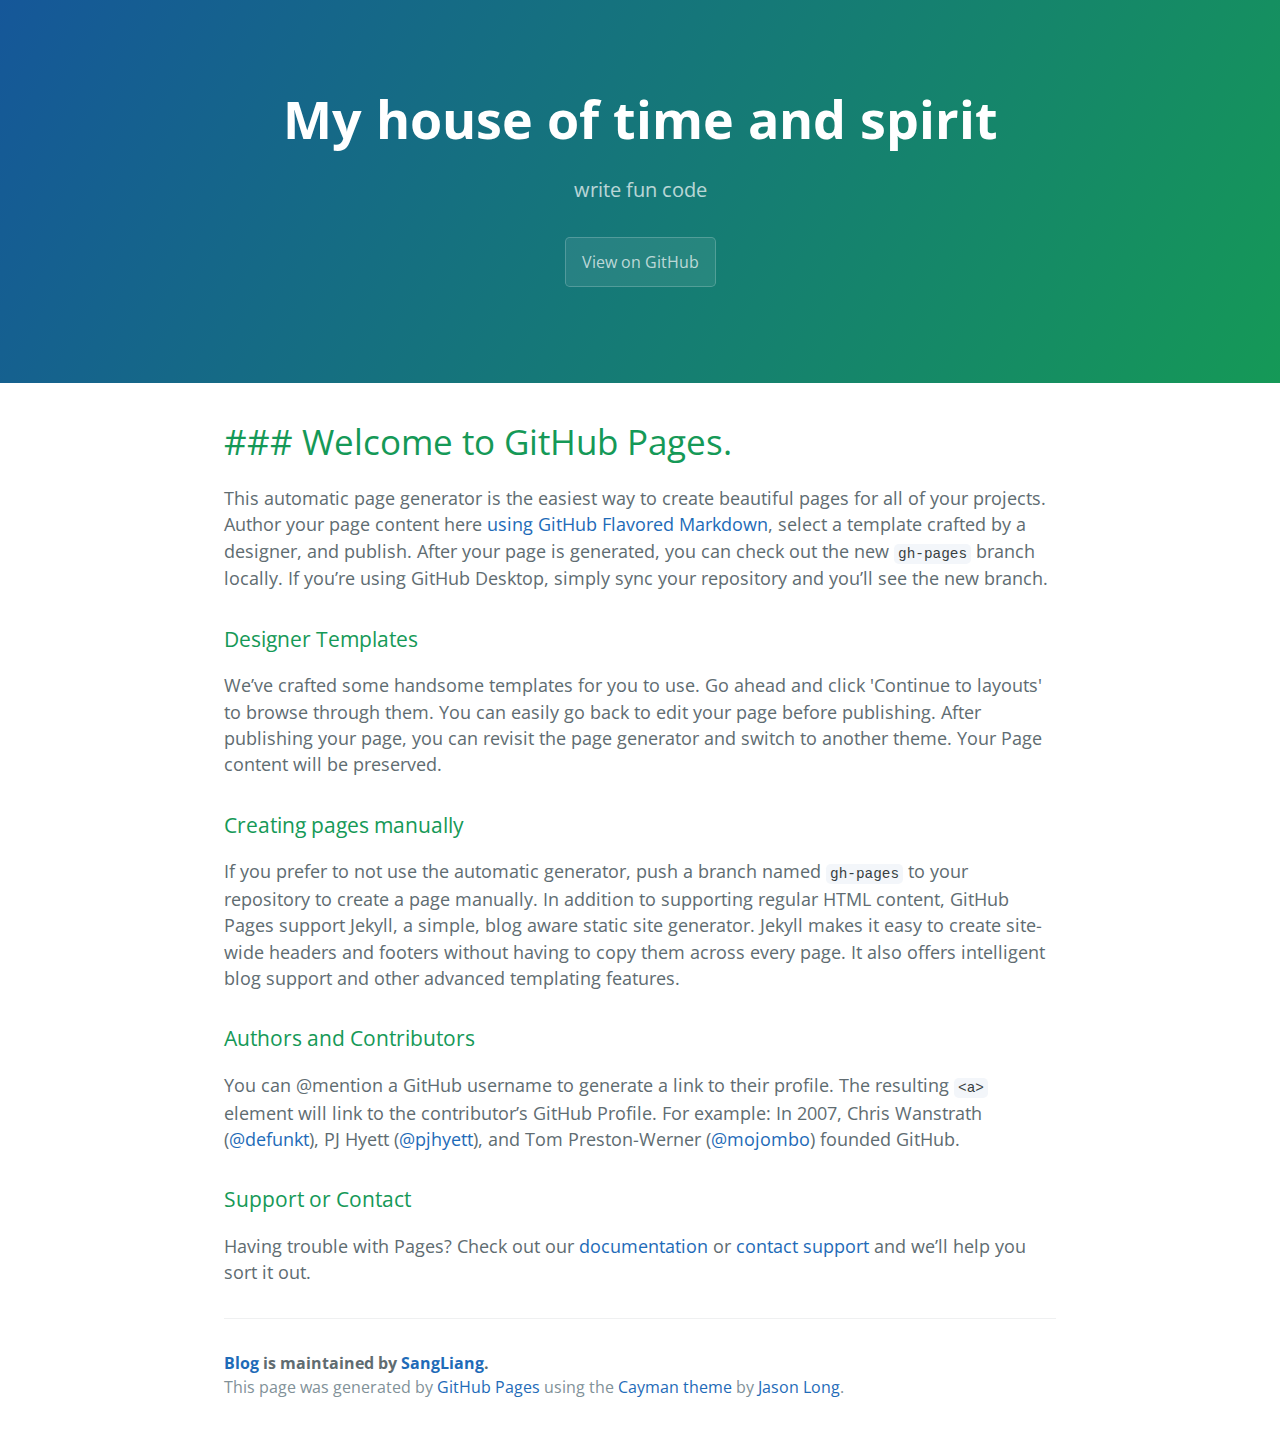
==== commit 49988a4b: "some changed" ====
--- a/index.html
+++ b/index.html
@@ -11,11 +11,11 @@
   </head>
   <body>
     <section class="page-header">
-      <h1 class="project-name">Blog</h1>
+      <h1 class="project-name">My house of time and spirit</h1>
       <h2 class="project-tagline">write fun code</h2>
       <a href="https://github.com/SangLiang/Blog" class="btn">View on GitHub</a>
-      <a href="https://github.com/SangLiang/Blog/zipball/master" class="btn">Download .zip</a>
-      <a href="https://github.com/SangLiang/Blog/tarball/master" class="btn">Download .tar.gz</a>
+      <!--  <a href="https://github.com/SangLiang/Blog/zipball/master" class="btn">Download .zip</a>
+      <a href="https://github.com/SangLiang/Blog/tarball/master" class="btn">Download .tar.gz</a> -->
     </section>
 
     <section class="main-content">
@@ -51,7 +51,6 @@
       </footer>
 
     </section>
-
   
   </body>
 </html>
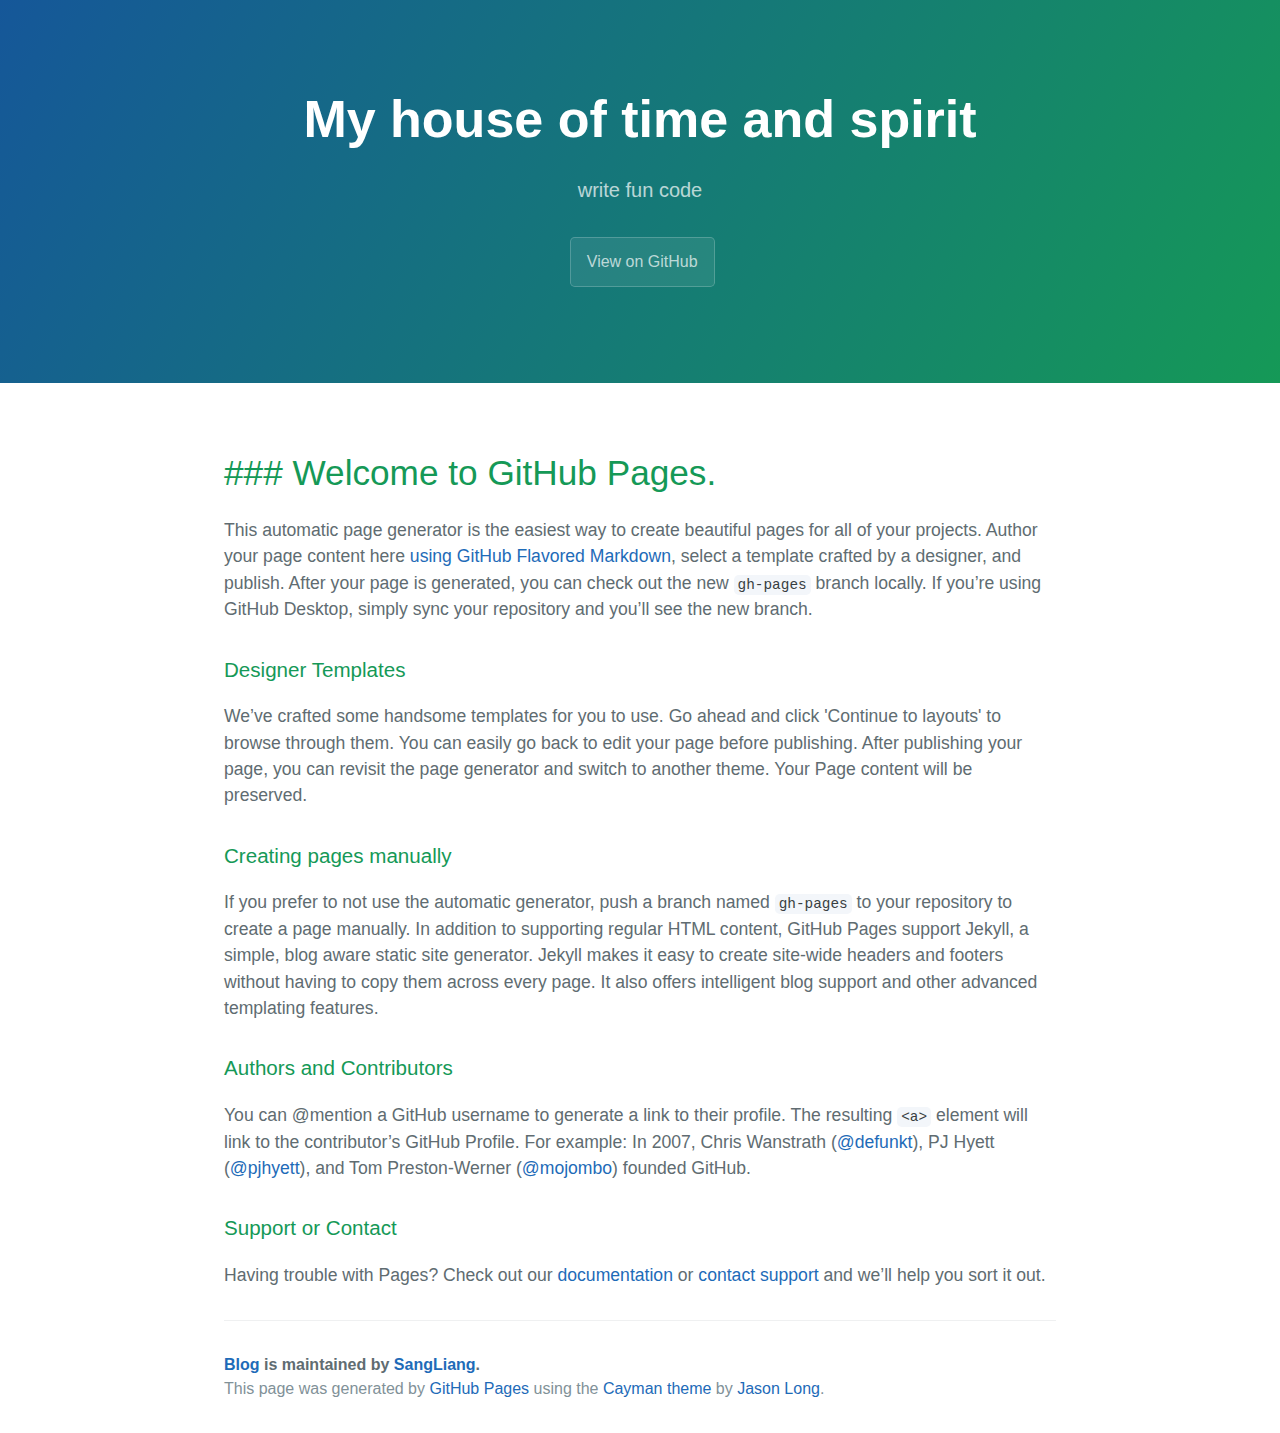
==== commit 4e12a280: "delete google font" ====
--- a/index.html
+++ b/index.html
@@ -1,56 +1,61 @@
 <!DOCTYPE html>
 <html lang="en-us">
-  <head>
-    <meta charset="UTF-8">
-    <title>Blog by SangLiang</title>
-    <meta name="viewport" content="width=device-width, initial-scale=1">
-    <link rel="stylesheet" type="text/css" href="stylesheets/normalize.css" media="screen">
-    <link href='https://fonts.googleapis.com/css?family=Open+Sans:400,700' rel='stylesheet' type='text/css'>
-    <link rel="stylesheet" type="text/css" href="stylesheets/stylesheet.css" media="screen">
-    <link rel="stylesheet" type="text/css" href="stylesheets/github-light.css" media="screen">
-  </head>
-  <body>
-    <section class="page-header">
-      <h1 class="project-name">My house of time and spirit</h1>
-      <h2 class="project-tagline">write fun code</h2>
-      <a href="https://github.com/SangLiang/Blog" class="btn">View on GitHub</a>
-      <!--  <a href="https://github.com/SangLiang/Blog/zipball/master" class="btn">Download .zip</a>
+
+<head>
+  <meta charset="UTF-8">
+  <title>Blog by SangLiang</title>
+  <meta name="viewport" content="width=device-width, initial-scale=1">
+  <link rel="stylesheet" type="text/css" href="stylesheets/normalize.css" media="screen">
+  <link rel="stylesheet" type="text/css" href="stylesheets/stylesheet.css" media="screen">
+  <link rel="stylesheet" type="text/css" href="stylesheets/github-light.css" media="screen">
+</head>
+
+<body>
+  <section class="page-header">
+    <h1 class="project-name">My house of time and spirit</h1>
+    <h2 class="project-tagline">write fun code</h2>
+    <img src="" alt="">
+    <a href="https://github.com/SangLiang/Blog" class="btn">View on GitHub</a>
+    <!--  <a href="https://github.com/SangLiang/Blog/zipball/master" class="btn">Download .zip</a>
       <a href="https://github.com/SangLiang/Blog/tarball/master" class="btn">Download .tar.gz</a> -->
-    </section>
+  </section>
 
-    <section class="main-content">
-      <h1>
+  <section class="main-content">
+    <h1>
 <a id="-welcome-to-github-pages" class="anchor" href="#-welcome-to-github-pages" aria-hidden="true"><span aria-hidden="true" class="octicon octicon-link"></span></a>### Welcome to GitHub Pages.</h1>
 
-<p>This automatic page generator is the easiest way to create beautiful pages for all of your projects. Author your page content here <a href="https://guides.github.com/features/mastering-markdown/">using GitHub Flavored Markdown</a>, select a template crafted by a designer, and publish. After your page is generated, you can check out the new <code>gh-pages</code> branch locally. If you’re using GitHub Desktop, simply sync your repository and you’ll see the new branch.</p>
+    <p>This automatic page generator is the easiest way to create beautiful pages for all of your projects. Author your page content here <a href="https://guides.github.com/features/mastering-markdown/">using GitHub Flavored Markdown</a>, select a template
+      crafted by a designer, and publish. After your page is generated, you can check out the new <code>gh-pages</code> branch locally. If you’re using GitHub Desktop, simply sync your repository and you’ll see the new branch.</p>
 
-<h3>
+    <h3>
 <a id="designer-templates" class="anchor" href="#designer-templates" aria-hidden="true"><span aria-hidden="true" class="octicon octicon-link"></span></a>Designer Templates</h3>
 
-<p>We’ve crafted some handsome templates for you to use. Go ahead and click 'Continue to layouts' to browse through them. You can easily go back to edit your page before publishing. After publishing your page, you can revisit the page generator and switch to another theme. Your Page content will be preserved.</p>
+    <p>We’ve crafted some handsome templates for you to use. Go ahead and click 'Continue to layouts' to browse through them. You can easily go back to edit your page before publishing. After publishing your page, you can revisit the page generator and switch
+      to another theme. Your Page content will be preserved.</p>
 
-<h3>
+    <h3>
 <a id="creating-pages-manually" class="anchor" href="#creating-pages-manually" aria-hidden="true"><span aria-hidden="true" class="octicon octicon-link"></span></a>Creating pages manually</h3>
 
-<p>If you prefer to not use the automatic generator, push a branch named <code>gh-pages</code> to your repository to create a page manually. In addition to supporting regular HTML content, GitHub Pages support Jekyll, a simple, blog aware static site generator. Jekyll makes it easy to create site-wide headers and footers without having to copy them across every page. It also offers intelligent blog support and other advanced templating features.</p>
+    <p>If you prefer to not use the automatic generator, push a branch named <code>gh-pages</code> to your repository to create a page manually. In addition to supporting regular HTML content, GitHub Pages support Jekyll, a simple, blog aware static site
+      generator. Jekyll makes it easy to create site-wide headers and footers without having to copy them across every page. It also offers intelligent blog support and other advanced templating features.</p>
 
-<h3>
+    <h3>
 <a id="authors-and-contributors" class="anchor" href="#authors-and-contributors" aria-hidden="true"><span aria-hidden="true" class="octicon octicon-link"></span></a>Authors and Contributors</h3>
 
-<p>You can @mention a GitHub username to generate a link to their profile. The resulting <code>&lt;a&gt;</code> element will link to the contributor’s GitHub Profile. For example: In 2007, Chris Wanstrath (<a href="https://github.com/defunkt" class="user-mention">@defunkt</a>), PJ Hyett (<a href="https://github.com/pjhyett" class="user-mention">@pjhyett</a>), and Tom Preston-Werner (<a href="https://github.com/mojombo" class="user-mention">@mojombo</a>) founded GitHub.</p>
+    <p>You can @mention a GitHub username to generate a link to their profile. The resulting <code>&lt;a&gt;</code> element will link to the contributor’s GitHub Profile. For example: In 2007, Chris Wanstrath (<a href="https://github.com/defunkt" class="user-mention">@defunkt</a>),
+      PJ Hyett (<a href="https://github.com/pjhyett" class="user-mention">@pjhyett</a>), and Tom Preston-Werner (<a href="https://github.com/mojombo" class="user-mention">@mojombo</a>) founded GitHub.</p>
 
-<h3>
+    <h3>
 <a id="support-or-contact" class="anchor" href="#support-or-contact" aria-hidden="true"><span aria-hidden="true" class="octicon octicon-link"></span></a>Support or Contact</h3>
 
-<p>Having trouble with Pages? Check out our <a href="https://help.github.com/pages">documentation</a> or <a href="https://github.com/contact">contact support</a> and we’ll help you sort it out.</p>
+    <p>Having trouble with Pages? Check out our <a href="https://help.github.com/pages">documentation</a> or <a href="https://github.com/contact">contact support</a> and we’ll help you sort it out.</p>
 
-      <footer class="site-footer">
-        <span class="site-footer-owner"><a href="https://github.com/SangLiang/Blog">Blog</a> is maintained by <a href="https://github.com/SangLiang">SangLiang</a>.</span>
+    <footer class="site-footer">
+      <span class="site-footer-owner"><a href="https://github.com/SangLiang/Blog">Blog</a> is maintained by <a href="https://github.com/SangLiang">SangLiang</a>.</span>
 
-        <span class="site-footer-credits">This page was generated by <a href="https://pages.github.com">GitHub Pages</a> using the <a href="https://github.com/jasonlong/cayman-theme">Cayman theme</a> by <a href="https://twitter.com/jasonlong">Jason Long</a>.</span>
-      </footer>
+      <span class="site-footer-credits">This page was generated by <a href="https://pages.github.com">GitHub Pages</a> using the <a href="https://github.com/jasonlong/cayman-theme">Cayman theme</a> by <a href="https://twitter.com/jasonlong">Jason Long</a>.</span>
+    </footer>
+  </section>
+</body>
 
-    </section>
-  
-  </body>
-</html>
+</html>--- a/stylesheets/stylesheet.css
+++ b/stylesheets/stylesheet.css
@@ -1,5 +1,6 @@
 * {
-  box-sizing: border-box; }
+  box-sizing: border-box;
+}
 
 body {
   padding: 0;
@@ -7,13 +8,17 @@
   font-family: "Open Sans", "Helvetica Neue", Helvetica, Arial, sans-serif;
   font-size: 16px;
   line-height: 1.5;
-  color: #606c71; }
+  color: #606c71;
+}
 
 a {
   color: #1e6bb8;
-  text-decoration: none; }
-  a:hover {
-    text-decoration: underline; }
+  text-decoration: none;
+}
+
+a:hover {
+  text-decoration: underline;
+}
 
 .btn {
   display: inline-block;
@@ -24,104 +29,151 @@
   border-style: solid;
   border-width: 1px;
   border-radius: 0.3rem;
-  transition: color 0.2s, background-color 0.2s, border-color 0.2s; }
-  .btn + .btn {
-    margin-left: 1rem; }
+  transition: color 0.2s, background-color 0.2s, border-color 0.2s;
+}
+
+.btn + .btn {
+  margin-left: 1rem;
+}
 
 .btn:hover {
   color: rgba(255, 255, 255, 0.8);
   text-decoration: none;
   background-color: rgba(255, 255, 255, 0.2);
-  border-color: rgba(255, 255, 255, 0.3); }
+  border-color: rgba(255, 255, 255, 0.3);
+}
 
 @media screen and (min-width: 64em) {
   .btn {
-    padding: 0.75rem 1rem; } }
+    padding: 0.75rem 1rem;
+  }
+}
 
 @media screen and (min-width: 42em) and (max-width: 64em) {
   .btn {
     padding: 0.6rem 0.9rem;
-    font-size: 0.9rem; } }
+    font-size: 0.9rem;
+  }
+}
 
 @media screen and (max-width: 42em) {
   .btn {
     display: block;
     width: 100%;
     padding: 0.75rem;
-    font-size: 0.9rem; }
-    .btn + .btn {
-      margin-top: 1rem;
-      margin-left: 0; } }
+    font-size: 0.9rem;
+  }
+  .btn + .btn {
+    margin-top: 1rem;
+    margin-left: 0;
+  }
+}
 
 .page-header {
   color: #fff;
   text-align: center;
   background-color: #159957;
-  background-image: linear-gradient(120deg, #155799, #159957); }
+  background-image: linear-gradient(120deg, #155799, #159957);
+}
 
 @media screen and (min-width: 64em) {
   .page-header {
-    padding: 5rem 6rem; } }
+    padding: 5rem 6rem;
+  }
+}
 
 @media screen and (min-width: 42em) and (max-width: 64em) {
   .page-header {
-    padding: 3rem 4rem; } }
+    padding: 3rem 4rem;
+  }
+}
 
 @media screen and (max-width: 42em) {
   .page-header {
-    padding: 2rem 1rem; } }
+    padding: 2rem 1rem;
+  }
+}
 
 .project-name {
   margin-top: 0;
-  margin-bottom: 0.1rem; }
+  margin-bottom: 0.1rem;
+}
 
 @media screen and (min-width: 64em) {
   .project-name {
-    font-size: 3.25rem; } }
+    font-size: 3.25rem;
+  }
+}
 
 @media screen and (min-width: 42em) and (max-width: 64em) {
   .project-name {
-    font-size: 2.25rem; } }
+    font-size: 2.25rem;
+  }
+}
 
 @media screen and (max-width: 42em) {
   .project-name {
-    font-size: 1.75rem; } }
+    font-size: 1.75rem;
+  }
+}
 
 .project-tagline {
   margin-bottom: 2rem;
   font-weight: normal;
-  opacity: 0.7; }
+  opacity: 0.7;
+}
 
 @media screen and (min-width: 64em) {
   .project-tagline {
-    font-size: 1.25rem; } }
+    font-size: 1.25rem;
+  }
+}
 
 @media screen and (min-width: 42em) and (max-width: 64em) {
   .project-tagline {
-    font-size: 1.15rem; } }
+    font-size: 1.15rem;
+  }
+}
 
 @media screen and (max-width: 42em) {
   .project-tagline {
-    font-size: 1rem; } }
-
-.main-content :first-child {
-  margin-top: 0; }
+    font-size: 1rem;
+  }
+}
+
+.main-content:first-child {
+  margin-top: 0;
+}
+
 .main-content img {
-  max-width: 100%; }
-.main-content h1, .main-content h2, .main-content h3, .main-content h4, .main-content h5, .main-content h6 {
+  max-width: 100%;
+}
+
+.main-content h1,
+.main-content h2,
+.main-content h3,
+.main-content h4,
+.main-content h5,
+.main-content h6 {
   margin-top: 2rem;
   margin-bottom: 1rem;
   font-weight: normal;
-  color: #159957; }
+  color: #159957;
+}
+
 .main-content p {
-  margin-bottom: 1em; }
+  margin-bottom: 1em;
+}
+
 .main-content code {
   padding: 2px 4px;
   font-family: Consolas, "Liberation Mono", Menlo, Courier, monospace;
   font-size: 0.9rem;
   color: #383e41;
   background-color: #f3f6fa;
-  border-radius: 0.3rem; }
+  border-radius: 0.3rem;
+}
+
 .main-content pre {
   padding: 0.8rem;
   margin-top: 0;
@@ -131,28 +183,40 @@
   word-wrap: normal;
   background-color: #f3f6fa;
   border: solid 1px #dce6f0;
-  border-radius: 0.3rem; }
-  .main-content pre > code {
-    padding: 0;
-    margin: 0;
-    font-size: 0.9rem;
-    color: #567482;
-    word-break: normal;
-    white-space: pre;
-    background: transparent;
-    border: 0; }
+  border-radius: 0.3rem;
+}
+
+.main-content pre > code {
+  padding: 0;
+  margin: 0;
+  font-size: 0.9rem;
+  color: #567482;
+  word-break: normal;
+  white-space: pre;
+  background: transparent;
+  border: 0;
+}
+
 .main-content .highlight {
-  margin-bottom: 1rem; }
-  .main-content .highlight pre {
-    margin-bottom: 0;
-    word-break: normal; }
-.main-content .highlight pre, .main-content pre {
+  margin-bottom: 1rem;
+}
+
+.main-content .highlight pre {
+  margin-bottom: 0;
+  word-break: normal;
+}
+
+.main-content .highlight pre,
+.main-content pre {
   padding: 0.8rem;
   overflow: auto;
   font-size: 0.9rem;
   line-height: 1.45;
-  border-radius: 0.3rem; }
-.main-content pre code, .main-content pre tt {
+  border-radius: 0.3rem;
+}
+
+.main-content pre code,
+.main-content pre tt {
   display: inline;
   max-width: initial;
   padding: 0;
@@ -161,85 +225,130 @@
   line-height: inherit;
   word-wrap: normal;
   background-color: transparent;
-  border: 0; }
-  .main-content pre code:before, .main-content pre code:after, .main-content pre tt:before, .main-content pre tt:after {
-    content: normal; }
-.main-content ul, .main-content ol {
-  margin-top: 0; }
+  border: 0;
+}
+
+.main-content pre code:before,
+.main-content pre code:after,
+.main-content pre tt:before,
+.main-content pre tt:after {
+  content: normal;
+}
+
+.main-content ul,
+.main-content ol {
+  margin-top: 0;
+}
+
 .main-content blockquote {
   padding: 0 1rem;
   margin-left: 0;
   color: #819198;
-  border-left: 0.3rem solid #dce6f0; }
-  .main-content blockquote > :first-child {
-    margin-top: 0; }
-  .main-content blockquote > :last-child {
-    margin-bottom: 0; }
+  border-left: 0.3rem solid #dce6f0;
+}
+
+.main-content blockquote >:first-child {
+  margin-top: 0;
+}
+
+.main-content blockquote >:last-child {
+  margin-bottom: 0;
+}
+
 .main-content table {
   display: block;
   width: 100%;
   overflow: auto;
   word-break: normal;
-  word-break: keep-all; }
-  .main-content table th {
-    font-weight: bold; }
-  .main-content table th, .main-content table td {
-    padding: 0.5rem 1rem;
-    border: 1px solid #e9ebec; }
+  word-break: keep-all;
+}
+
+.main-content table th {
+  font-weight: bold;
+}
+
+.main-content table th,
+.main-content table td {
+  padding: 0.5rem 1rem;
+  border: 1px solid #e9ebec;
+}
+
 .main-content dl {
-  padding: 0; }
-  .main-content dl dt {
-    padding: 0;
-    margin-top: 1rem;
-    font-size: 1rem;
-    font-weight: bold; }
-  .main-content dl dd {
-    padding: 0;
-    margin-bottom: 1rem; }
+  padding: 0;
+}
+
+.main-content dl dt {
+  padding: 0;
+  margin-top: 1rem;
+  font-size: 1rem;
+  font-weight: bold;
+}
+
+.main-content dl dd {
+  padding: 0;
+  margin-bottom: 1rem;
+}
+
 .main-content hr {
   height: 2px;
   padding: 0;
   margin: 1rem 0;
   background-color: #eff0f1;
-  border: 0; }
+  border: 0;
+}
 
 @media screen and (min-width: 64em) {
   .main-content {
     max-width: 64rem;
     padding: 2rem 6rem;
     margin: 0 auto;
-    font-size: 1.1rem; } }
+    font-size: 1.1rem;
+  }
+}
 
 @media screen and (min-width: 42em) and (max-width: 64em) {
   .main-content {
     padding: 2rem 4rem;
-    font-size: 1.1rem; } }
+    font-size: 1.1rem;
+  }
+}
 
 @media screen and (max-width: 42em) {
   .main-content {
     padding: 2rem 1rem;
-    font-size: 1rem; } }
+    font-size: 1rem;
+  }
+}
 
 .site-footer {
   padding-top: 2rem;
   margin-top: 2rem;
-  border-top: solid 1px #eff0f1; }
+  border-top: solid 1px #eff0f1;
+}
 
 .site-footer-owner {
   display: block;
-  font-weight: bold; }
+  font-weight: bold;
+}
 
 .site-footer-credits {
-  color: #819198; }
+  color: #819198;
+}
 
 @media screen and (min-width: 64em) {
   .site-footer {
-    font-size: 1rem; } }
+    font-size: 1rem;
+  }
+}
 
 @media screen and (min-width: 42em) and (max-width: 64em) {
   .site-footer {
-    font-size: 1rem; } }
+    font-size: 1rem;
+  }
+}
 
 @media screen and (max-width: 42em) {
   .site-footer {
-    font-size: 0.9rem; } }
+    font-size: 0.9rem;
+  }
+}